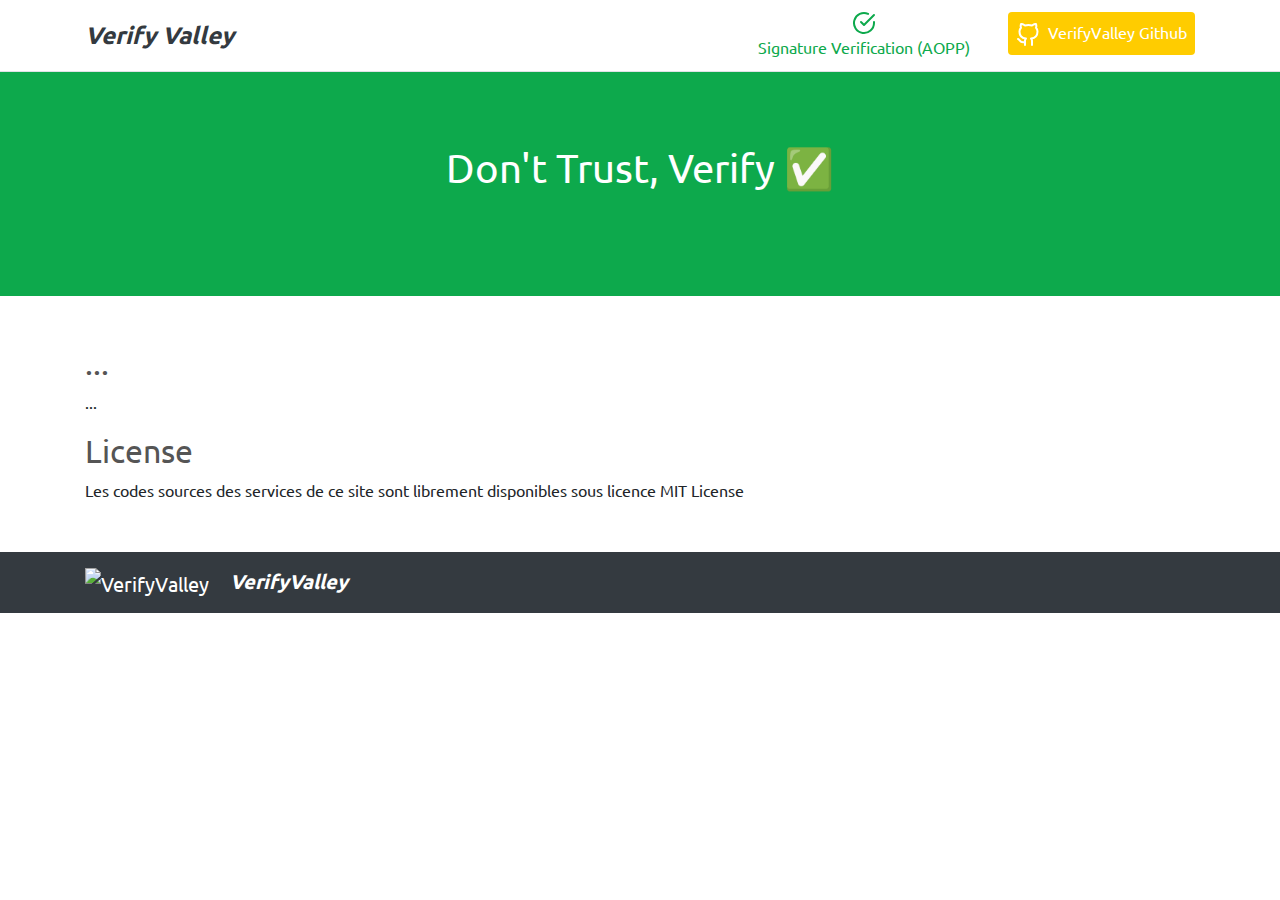
==== index.html @ d8a96201 "First draft" ====
<!DOCTYPE html>
<html lang="en">
<head>
    <meta charset="UTF-8" />

    <title>VerifyValley - Don't Trust, Verify</title>
    <meta name="description"    content=""/>
    <meta name="keywords"       content=""/>
    
    <meta name="robots"         content="index,follow"/>
    <meta name="rating"         content="safe for kids"/>
    <meta name="revisit-after"  content="14 days"/>
    <meta name="author"         content="VerifyValley"/>

    <meta name="geo.placename"  content="France"/>

    <meta property="og:type"        content="website"/>
    <meta property="og:site_name"   content="VerifyValley"/>
    <meta property="og:locale"      content="fr_FR"/>

    <meta name="theme-color" content="#000000">
    
    <link rel="shortcut icon"   type="image/ico"    href="./images/favicon.png"  />
    
    <meta name="viewport" content="width=device-width, initial-scale=1.0"/>

    <link rel="stylesheet" href="./lib/bootstrap/bootstrap-4.3.1/css/bootstrap.min.css"/>

    <link rel="stylesheet"          media="all"     type="text/css"     href="./styles/design.css"   />
</head>
<body>
    <header class="navbar fixed-top navbar-expand-lg bg-white border-bottom py-0 d-print-none" role="header">
        <nav class="container py-0">
            <div class="navbar-header">
                <a href="/" class="navbar-brand" rel="home" title="VerifyValley">
                    <!-- <img style="max-height:50px;" src="images/logo.png" alt="VerifyValley" class="mr-3"/> --> <span class="h4 font-weight-bold text-dark"><i>Verify Valley</i></span>
                </a>
            </div>
            <nav class="navbar-nav float-left text-nowrap">
                <ul class="row nav">
                    <li class="col nav-item mb-2 mb-lg-0">
                        <a class="nav-link text-center px-2" href="/pages/signature_verification/" title="Get Started">
                            <i data-feather="check-circle"></i><br/>Signature Verification (AOPP)
                        </a>
                    </li>
                    <li class="col nav-item my-2 mb-lg-0">
                        <a class="nav-link px-2 mt-1 btn btn-secondary" href="https://github.com/verifyvalley/" title="Github repositories of Verify Valley" target="_blank">
                            <i data-feather="github" class="mr-2"></i>VerifyValley Github
                        </a>
                    </li>
                </ul>
            </nav>
        </nav>
    </header>
    <section class="py-5 bg-primary mt-5">
    	<h1 class="py-5 text-center text-white text-capitalize">
    		Don't Trust, Verify ✅ 
    	</h1>
    </section>
    <main class="my-5" role="main">
        <div class="container">
            <h2>...</h2>
            <p>
                ...
            </p>
            <h2>License</h2>
            <p>
                Les codes sources des services de ce site sont librement disponibles sous licence MIT License<br/>
            </p>
        </div>
    </main>
    <footer class="bg-dark mt-5 py-2">
        <div class="container">
            <a href="/" class="navbar-brand text-white" rel="home" title="">
                <img style="max-height:50px;" src="./images/logo.png" alt="VerifyValley" class="mr-3"/> <strong><i>VerifyValley</i></strong>
            </a>
        </div>
    </footer>
    <script type="text/javascript" src="lib/jquery/jquery-3.4.0.min.js"></script>
    <script type="text/javascript" src="lib/bootstrap/bootstrap-4.3.1/js/bootstrap.min.js"></script>
    <script type="text/javascript" src="lib/bootstrap/popper.min.js"></script>
    <script type="text/javascript" src="js/feather.min.js"></script>
    <script type="text/javascript" src="js/main.js"></script>
</body>
</html>
---- styles/design.css ----
﻿
:root {
    --primary:#0DA94C;
    --primary-hover:#1EBA5D;

    --secondary:#ffcc00;
    --secondary-hover:#ddaa00;

    --muted:#555555;
}

/* Font Ubuntu */
@font-face {
  font-family: 'Ubuntu';
  src: url('./fonts/ubuntu/Ubuntu-Light.ttf') format('truetype');
  font-weight: 300;
}

@font-face {
  font-family: 'Ubuntu';
  src: url('./fonts/ubuntu/Ubuntu-Regular.ttf') format('truetype');
  font-weight: 400;
}

@font-face {
  font-family: 'Ubuntu';
  src: url('./fonts/ubuntu/Ubuntu-Bold.ttf') format('truetype');
  font-weight: 700;
}


h1, h2, h3, h4, h5, h6, label {
  color: var(--muted);
}

.text-muted {
  color: var(--muted);
}
.text-primary {
  color: var(--primary);
}
.text-secondary {
  color: var(--secondary);
}

.bg-primary {
  background-color: var(--primary) !important;
}
.bg-secondary {
  background-color: var(--secondary) !important;
}

.btn-primary {
  background-color: var(--primary) !important;
  color: white;
  border: none !important;
}
.btn-primary:hover {
  background-color: var(--primary-hover) !important;
  border: none !important;
}
.btn-secondary {
  background-color: var(--secondary) !important;
  color: white;
  border: none !important;
}
.btn-secondary:hover {
  background-color: var(--secondary-hover) !important;
  border: none !important;
}

body {
  font-family: "Ubuntu", sans-serif;
  line-height: 1.6;
  font-size: 16px;
}

a {
	color: var(--primary);
}
a:hover {
	color: var(--primary-hover);
}

p {
  text-align: justify;
}


header ul.nav li.nav-item a.nav-link {
	border-bottom : 3px solid transparent;
}
header ul.nav li.nav-item a.nav-link.active {
  color: var(--primary-hover) !important;
  border-bottom : 3px solid var(--primary-hover);
}

header ul.nav li.nav-item a.nav-link:hover {
	border-bottom : 3px solid var(--primary-hover);
}


aside nav a.nav-link{
  color: var(--muted) !important;
}
aside nav a.nav-link:hover{
  color: var(--primary-hover) !important;
}
aside nav a.nav-link.active{
  color: var(--primary) !important;
  border-color: var(--primary) !important;
}

.flag {
  border-radius: 2px; 
  margin-top: -2px !important;
  height: 15px;
  max-width: 25px !important;
  border: 1px solid #eee;
}
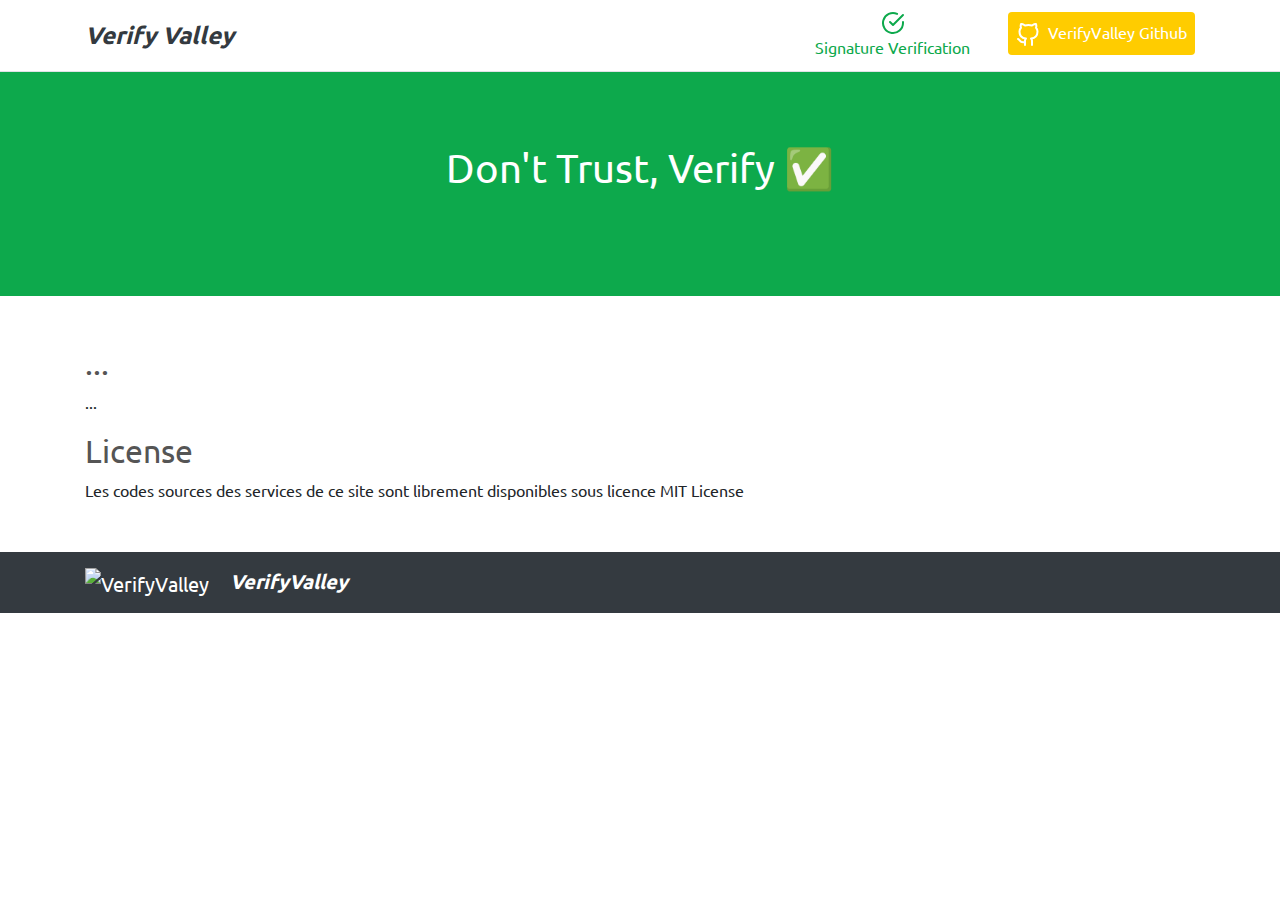
==== commit b7246419: "Suppression des mentions AOPP + lien form->js" ====
--- a/index.html
+++ b/index.html
@@ -40,7 +40,7 @@
                 <ul class="row nav">
                     <li class="col nav-item mb-2 mb-lg-0">
                         <a class="nav-link text-center px-2" href="/pages/signature_verification/" title="Get Started">
-                            <i data-feather="check-circle"></i><br/>Signature Verification (AOPP)
+                            <i data-feather="check-circle"></i><br/>Signature Verification
                         </a>
                     </li>
                     <li class="col nav-item my-2 mb-lg-0">
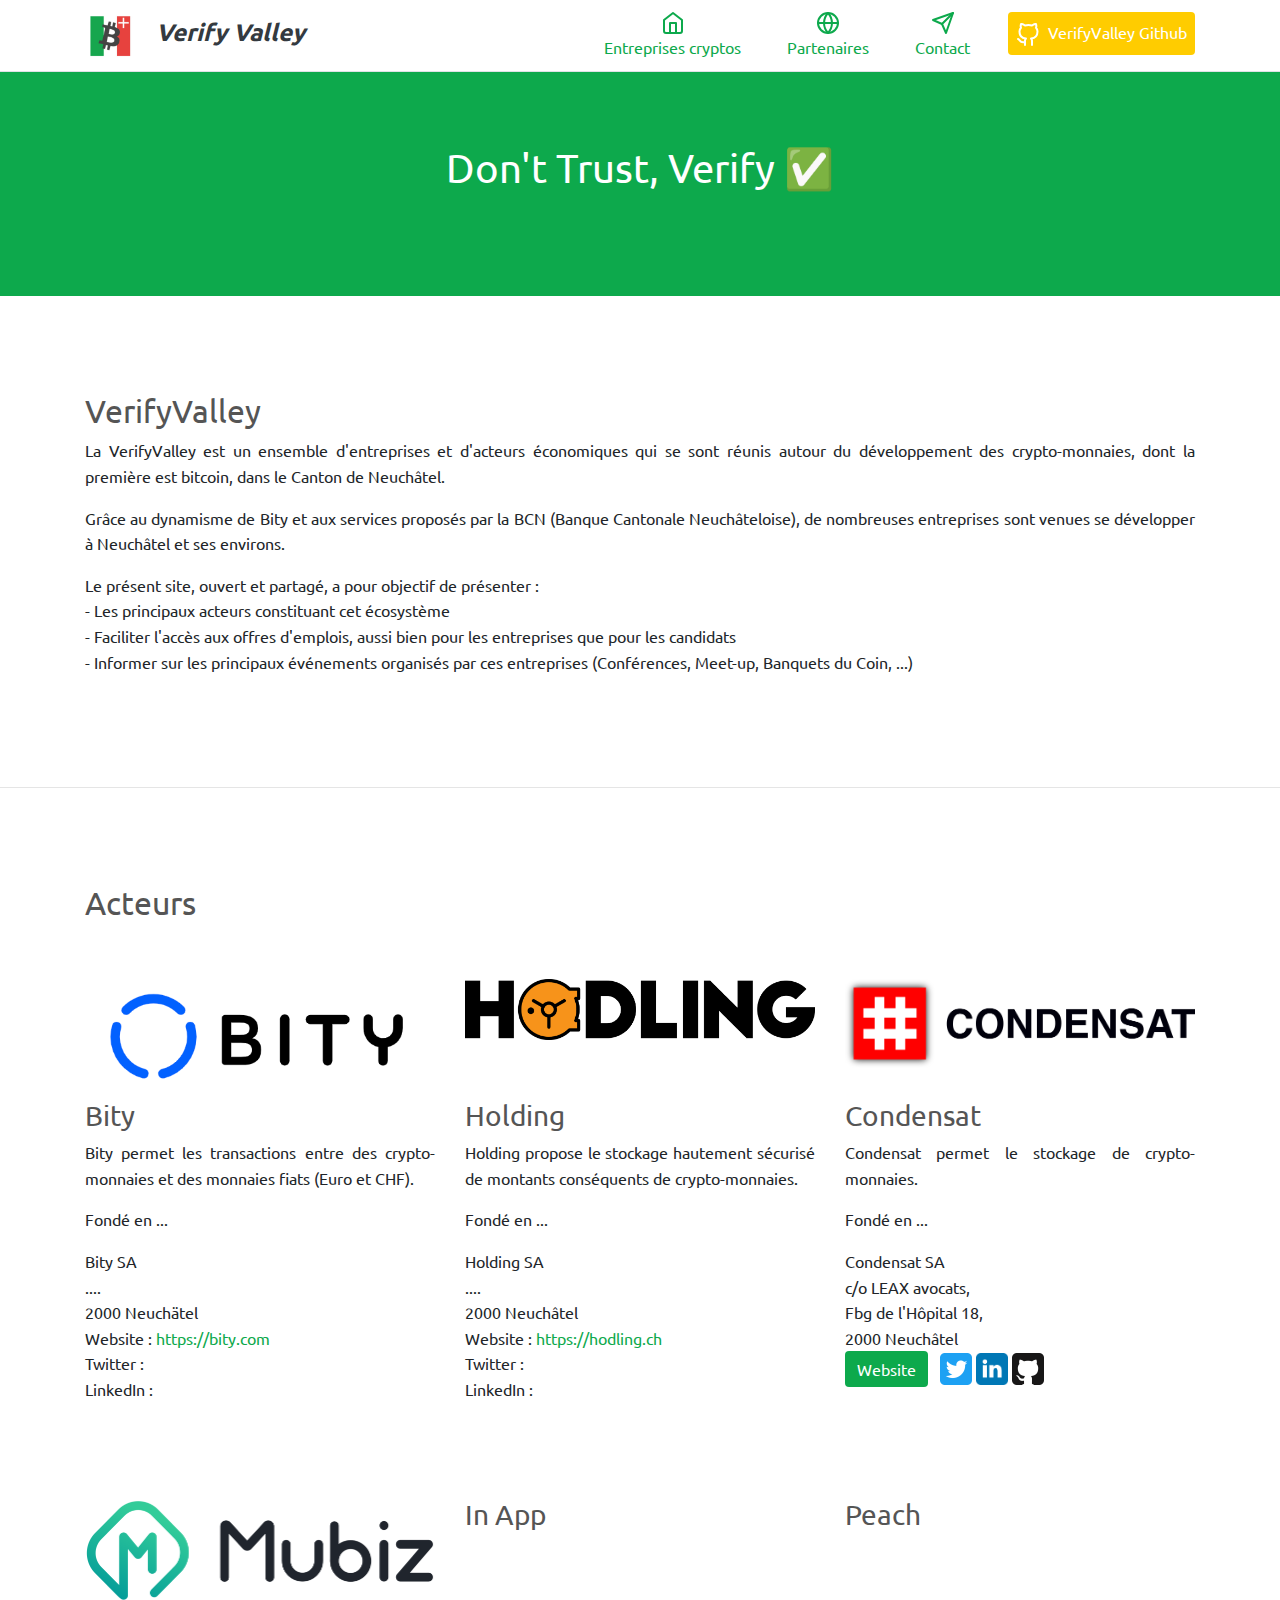
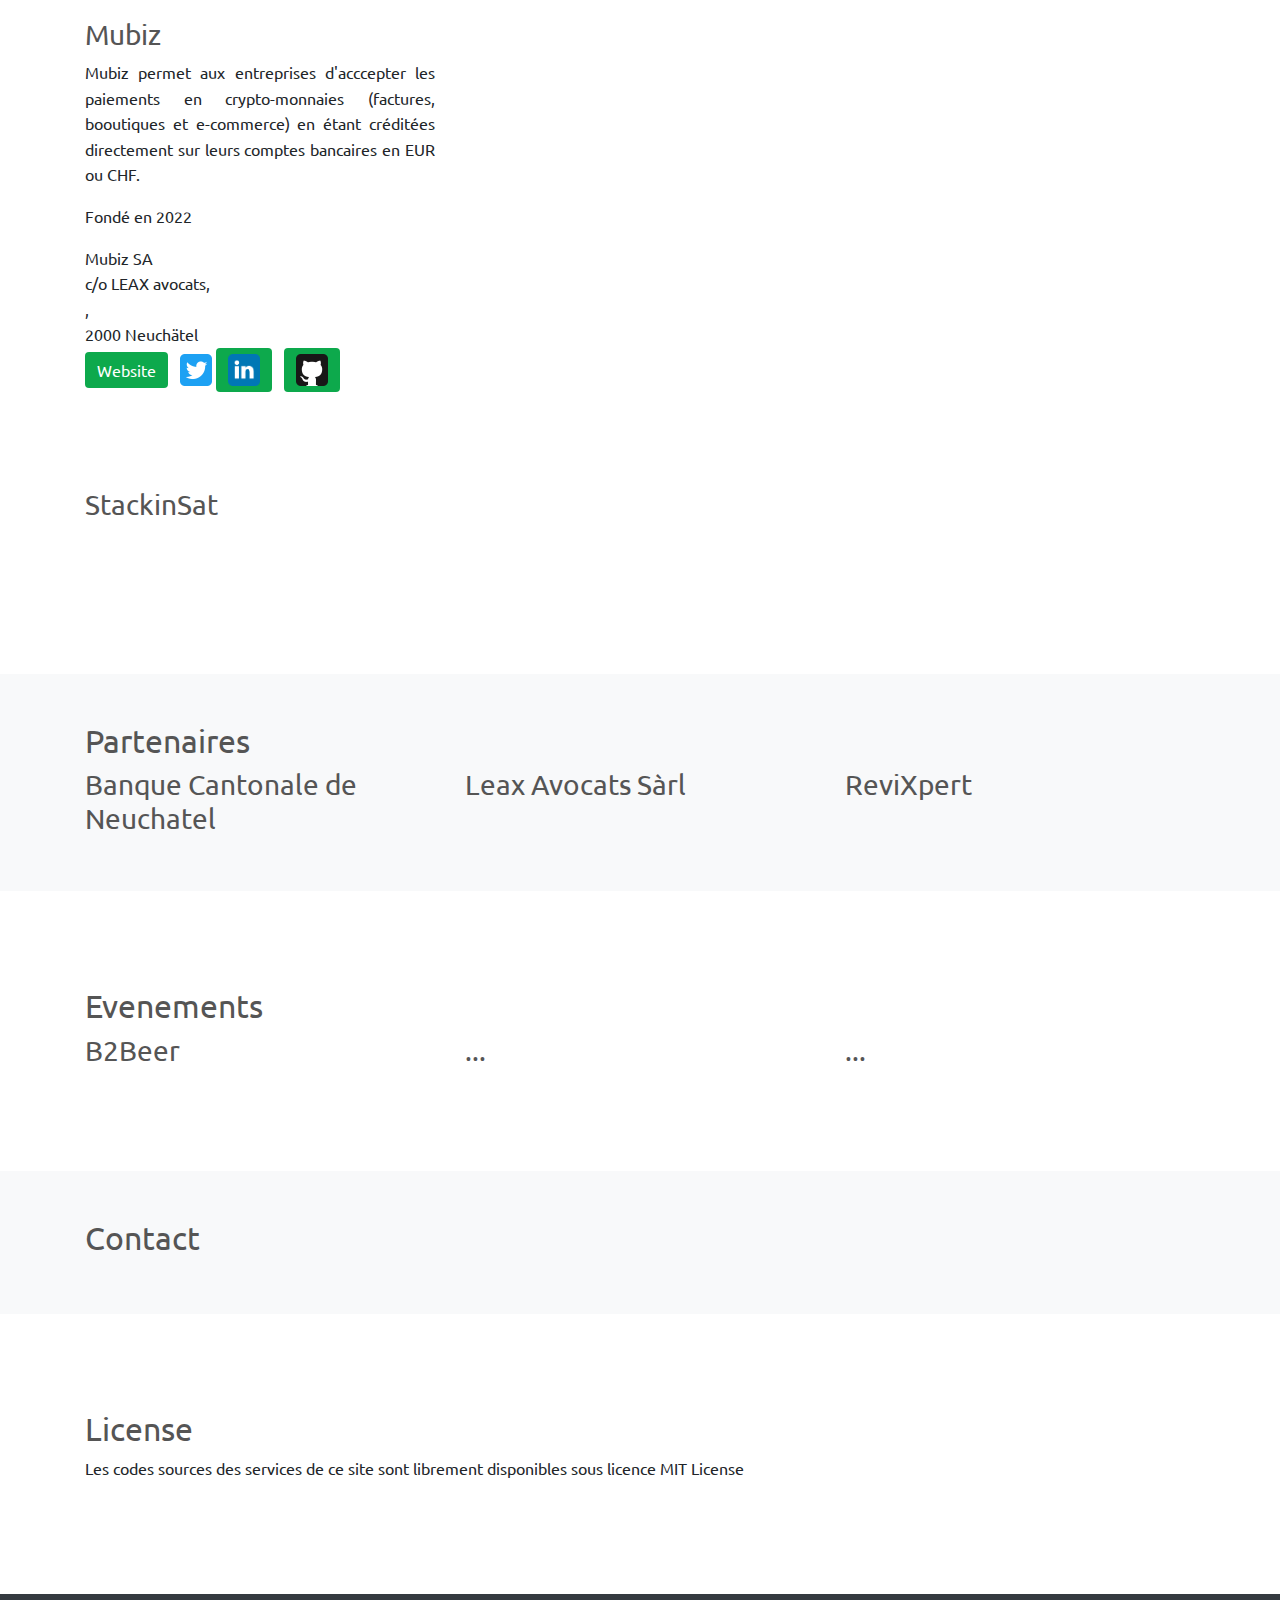
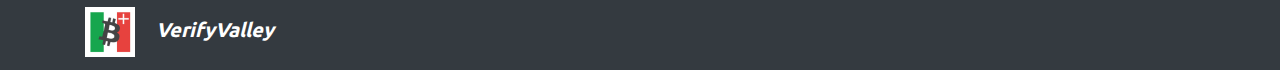
==== commit ea98d674: "Ajout d'une structure à la page + début du contenu + logos" ====
--- a/index.html
+++ b/index.html
@@ -12,15 +12,15 @@
     <meta name="revisit-after"  content="14 days"/>
     <meta name="author"         content="VerifyValley"/>
 
-    <meta name="geo.placename"  content="France"/>
+    <meta name="geo.placename"  content="Switzerland"/>
 
     <meta property="og:type"        content="website"/>
     <meta property="og:site_name"   content="VerifyValley"/>
-    <meta property="og:locale"      content="fr_FR"/>
+    <meta property="og:locale"      content="fr_CH"/>
 
     <meta name="theme-color" content="#000000">
     
-    <link rel="shortcut icon"   type="image/ico"    href="./images/favicon.png"  />
+    <link rel="shortcut icon"   type="image/ico"    href="./images/verifyvalley-logo.jpg"  />
     
     <meta name="viewport" content="width=device-width, initial-scale=1.0"/>
 
@@ -33,16 +33,31 @@
         <nav class="container py-0">
             <div class="navbar-header">
                 <a href="/" class="navbar-brand" rel="home" title="VerifyValley">
-                    <!-- <img style="max-height:50px;" src="images/logo.png" alt="VerifyValley" class="mr-3"/> --> <span class="h4 font-weight-bold text-dark"><i>Verify Valley</i></span>
+                    <img style="max-height:50px;" src="images/verifyvalley-logo.jpg" alt="VerifyValley" class="mr-3"/> <span class="h4 font-weight-bold text-dark"><i>Verify Valley</i></span>
                 </a>
             </div>
             <nav class="navbar-nav float-left text-nowrap">
                 <ul class="row nav">
                     <li class="col nav-item mb-2 mb-lg-0">
+                        <a class="nav-link text-center px-2" href="#entreprises" title="Entreprises cryptos à Neuchâtel">
+                            <i data-feather="home"></i><br/>Entreprises cryptos
+                        </a>
+                    </li>
+                    <li class="col nav-item mb-2 mb-lg-0">
+                        <a class="nav-link text-center px-2" href="#partenaires" title="Entreprises partenaires économiques de la Verify Valley">
+                            <i data-feather="globe"></i><br/>Partenaires
+                        </a>
+                    </li>
+                    <li class="col nav-item mb-2 mb-lg-0">
+                        <a class="nav-link text-center px-2" href="#contact" title="Nous contacter">
+                            <i data-feather="send"></i><br/>Contact
+                        </a>
+                    </li>
+                    <!-- <li class="col nav-item mb-2 mb-lg-0">
                         <a class="nav-link text-center px-2" href="/pages/signature_verification/" title="Get Started">
                             <i data-feather="check-circle"></i><br/>Signature Verification
                         </a>
-                    </li>
+                    </li> -->
                     <li class="col nav-item my-2 mb-lg-0">
                         <a class="nav-link px-2 mt-1 btn btn-secondary" href="https://github.com/verifyvalley/" title="Github repositories of Verify Valley" target="_blank">
                             <i data-feather="github" class="mr-2"></i>VerifyValley Github
@@ -58,21 +73,189 @@
     	</h1>
     </section>
     <main class="my-5" role="main">
-        <div class="container">
-            <h2>...</h2>
-            <p>
-                ...
-            </p>
-            <h2>License</h2>
-            <p>
-                Les codes sources des services de ce site sont librement disponibles sous licence MIT License<br/>
-            </p>
-        </div>
+        <section class="py-5 mt-5">
+            <div class="container">
+                <h2>VerifyValley</h2>
+                <p>
+                    La VerifyValley est un ensemble d'entreprises et d'acteurs économiques qui se sont réunis autour du développement des crypto-monnaies, dont la première est bitcoin, dans le Canton de Neuchâtel.
+                </p>
+                <p>
+                    Grâce au dynamisme de Bity et aux services proposés par la BCN (Banque Cantonale Neuchâteloise), de nombreuses entreprises sont venues se développer à Neuchâtel et ses environs.
+                </p>
+                <p>
+                    Le présent site, ouvert et partagé, a pour objectif de présenter : <br/>
+                    - Les principaux acteurs constituant cet écosystème <br/>
+                    - Faciliter l'accès aux offres d'emplois, aussi bien pour les entreprises que pour les candidats <br/>
+                    - Informer sur les principaux événements organisés par ces entreprises (Conférences, Meet-up, Banquets du Coin, ...)
+                </p>
+            </div>
+        </section>
+        <hr class="my-5" />
+        <section class="py-5 mt-5" id="entreprises">
+            <div class="container">
+                <h2>Acteurs</h2>
+                <div class="row">
+                    <div class="col-md-4 my-5">
+                        <div style="height:120px;">
+                            <img src="images/companies/bity-logo.png" title="Bity" alt="Bity" class="w-100"/>
+                        </div>
+                        <h3>Bity</h3>
+                        <p>
+                            Bity permet les transactions entre des crypto-monnaies et des monnaies fiats (Euro et CHF).
+                        </p>
+                        <p>
+                            Fondé en ...
+                        </p>
+                        Bity SA<br/>
+                        ....<br/>
+                        2000 Neuchätel<br/>
+                        
+                        Website : <a href="https://bity.com" target="_blanck" title="Bity">https://bity.com</a><br/>
+                        Twitter : <br/>
+                        LinkedIn : <br/>
+                    </div>
+                    <div class="col-md-4 my-5">
+                        <div style="height:120px;">
+                            <img src="images/companies/hodling-logo.png" title="Hodling" alt="Hodling" class="w-100"/>
+                        </div>
+                        <h3>Holding</h3>
+                        <p>
+                            Holding propose le stockage hautement sécurisé de montants conséquents de crypto-monnaies.
+                        </p>
+                        <p>
+                            Fondé en ...
+                        </p>
+                        Holding SA<br/>
+                        ....<br/>
+                        2000 Neuchâtel<br/>
+                        Website : <a href="https://hodling.ch" target="_blanck" title="Hodling">https://hodling.ch</a><br/>
+                        Twitter : <br/>
+                        LinkedIn : <br/>
+                    </div>
+                    <div class="col-md-4 my-5">
+                        <div style="height:120px;">
+                            <img src="images/companies/condensat-logo.png" title="Condensat" alt="Condensat" class="w-100"/>
+                        </div>
+                        <h3>Condensat</h3>
+                        <p>
+                            Condensat permet le stockage de crypto-monnaies.
+                        </p>
+                        <p>
+                            Fondé en ...
+                        </p>
+                        Condensat SA<br/>
+                        c/o LEAX avocats,<br/>
+                        Fbg de l'Hôpital 18,<br/>
+                        2000 Neuchâtel<br/>
+                        <a class="btn btn-primary mr-2" href="https://www.condensat.tech" target="_blanck" title="Condensat">Website</a>
+                        <a href="https://twitter.com/condensat_bank" target="_blanck" title="Condensat">
+                            <img src="images/social/twitter.png" title="Hodling" alt="Hodling" class="icon"/>
+                        </a>
+                        <a href="https://www.linkedin.com/company/condensat-technologies/" target="_blanck" title="Condensat">
+                            <img src="images/social/linkedin.png" title="Hodling" alt="Hodling" class="icon"/>
+                        </a>
+                        <a href="https://www.github.com/condensat" target="_blanck" title="Condensat">
+                            <img src="images/social/github.png" title="Hodling" alt="Hodling" class="icon"/>
+                        </a>
+                    </div>
+                </div>
+                <div class="row">
+                    <div class="col-md-4 my-5">
+                        <div style="height:120px;">
+                            <img src="images/companies/mubiz-logo.png" title="Mubiz" alt="Mubiz" class="w-100"/>
+                        </div>
+                        <h3>Mubiz</h3>
+                        <p>
+                            Mubiz permet aux entreprises d'acccepter les paiements en crypto-monnaies (factures, booutiques et e-commerce) en étant créditées directement sur leurs comptes bancaires en EUR ou CHF.
+                        </p>
+                        <p>
+                            Fondé en 2022
+                        </p>
+                        Mubiz SA<br/>
+                        c/o LEAX avocats,<br/>
+                        ,<br/>
+                        2000 Neuchätel<br/>
+                        <a class="btn btn-primary mr-2" href="https://mubiz.com" target="_blanck" title="Mubiz">Website</a>
+                        <a href="https://twitter.com/mubiz_fr" target="_blanck" title="Mubiz">
+                            <img src="images/social/twitter.png" title="Mubiz" alt="Mubiz" class="icon"/>
+                        </a>
+                        <a class="btn btn-primary mr-2" href="https://www.linkedin.com/company/mubizsa/" target="_blanck" title="Mubiz">
+                            <img src="images/social/linkedin.png" title="Mubiz" alt="Mubiz" class="icon"/>
+                        </a>
+                        <a class="btn btn-primary mr-2" href="https://www.github.com/mubizinc" target="_blanck" title="Mubiz">
+                            <img src="images/social/github.png" title="Mubiz" alt="Mubiz" class="icon"/>
+                        </a>
+                    </div>
+                    <div class="col-md-4 my-5">
+                        <h3>In App</h3>
+                    </div>
+                    <div class="col-md-4 my-5">
+                        <h3>Peach</h3>
+                    </div>
+                </div>
+                <div class="row">
+                    <div class="col-md-4 my-5">
+                        <h3>StackinSat</h3>
+                    </div>
+                    <div class="col-md-4 my-5">
+                        
+                    </div>
+                    <div class="col-md-4 my-5">
+                        
+                    </div>
+                </div>
+            </div>
+        </section>
+        <section class="py-5 bg-light mt-5" id="partenaires">
+            <div class="container">
+                <h2>Partenaires</h2>
+                <div class="row">
+                    <div class="col-md-4">
+                        <h3>Banque Cantonale de Neuchatel</h3>
+                    </div>
+                    <div class="col-md-4">
+                        <h3>Leax Avocats Sàrl</h3>
+                    </div>
+                    <div class="col-md-4">
+                        <h3>ReviXpert</h3>
+                    </div>
+                </div>
+            </div>
+        </section>
+        <section class="py-5 mt-5" id="events">
+            <div class="container">
+                <h2>Evenements</h2>
+                <div class="row">
+                    <div class="col-md-4">
+                        <h3>B2Beer</h3>
+                    </div>
+                    <div class="col-md-4">
+                        <h3>...</h3>
+                    </div>
+                    <div class="col-md-4">
+                        <h3>...</h3>
+                    </div>
+                </div>
+            </div>
+        </section>
+        <section class="py-5 bg-light mt-5" id="contact">
+            <div class="container">
+                <h2>Contact</h2>
+            </div>
+        </section>
+        <section class="py-5 mt-5" id="license">
+            <div class="container">
+                <h2>License</h2>
+                <p>
+                    Les codes sources des services de ce site sont librement disponibles sous licence MIT License<br/>
+                </p>
+            </div>
+        </section>
     </main>
     <footer class="bg-dark mt-5 py-2">
         <div class="container">
             <a href="/" class="navbar-brand text-white" rel="home" title="">
-                <img style="max-height:50px;" src="./images/logo.png" alt="VerifyValley" class="mr-3"/> <strong><i>VerifyValley</i></strong>
+                <img style="max-height:50px;" src="./images/verifyvalley-logo.jpg" alt="VerifyValley" class="mr-3"/> <strong><i>VerifyValley</i></strong>
             </a>
         </div>
     </footer>
--- a/styles/design.css
+++ b/styles/design.css
@@ -117,4 +117,9 @@
   height: 15px;
   max-width: 25px !important;
   border: 1px solid #eee;
-}+}
+
+.icon{
+  height: 32px;
+  width: 32px;
+}
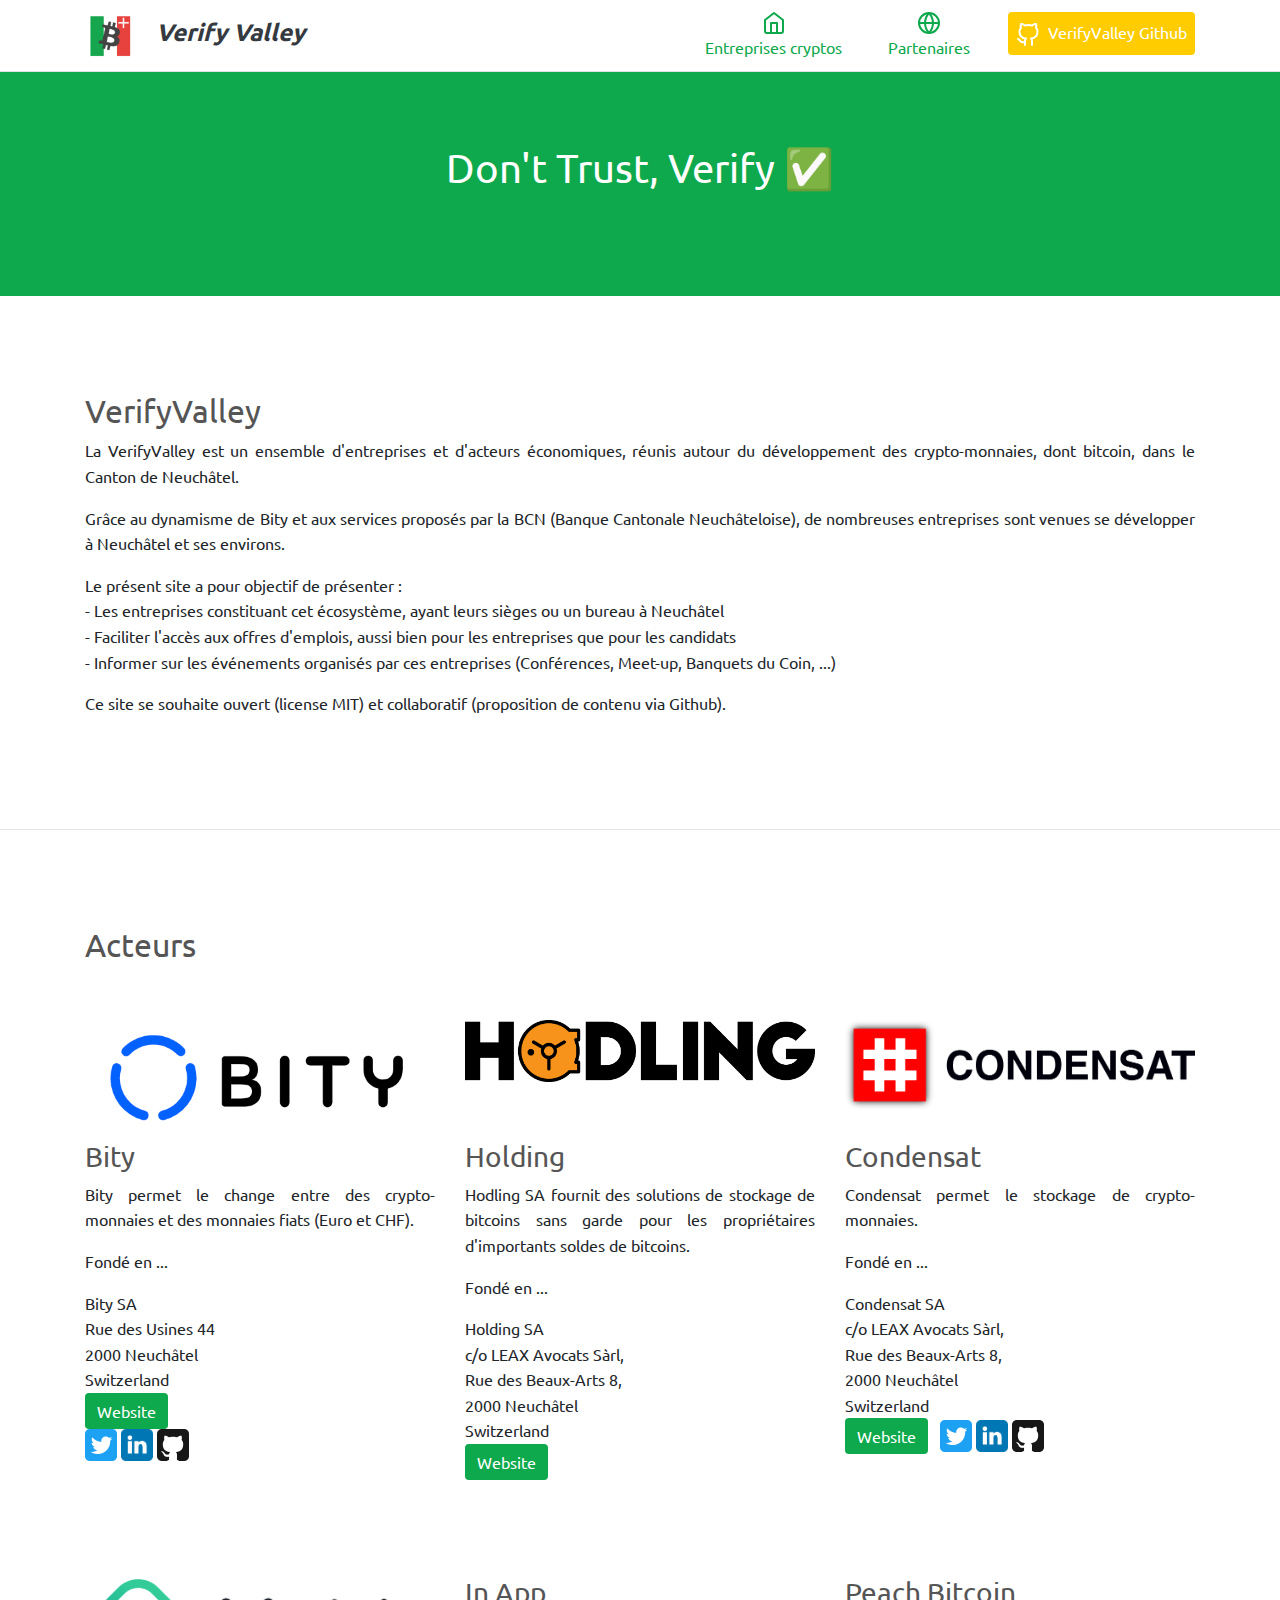
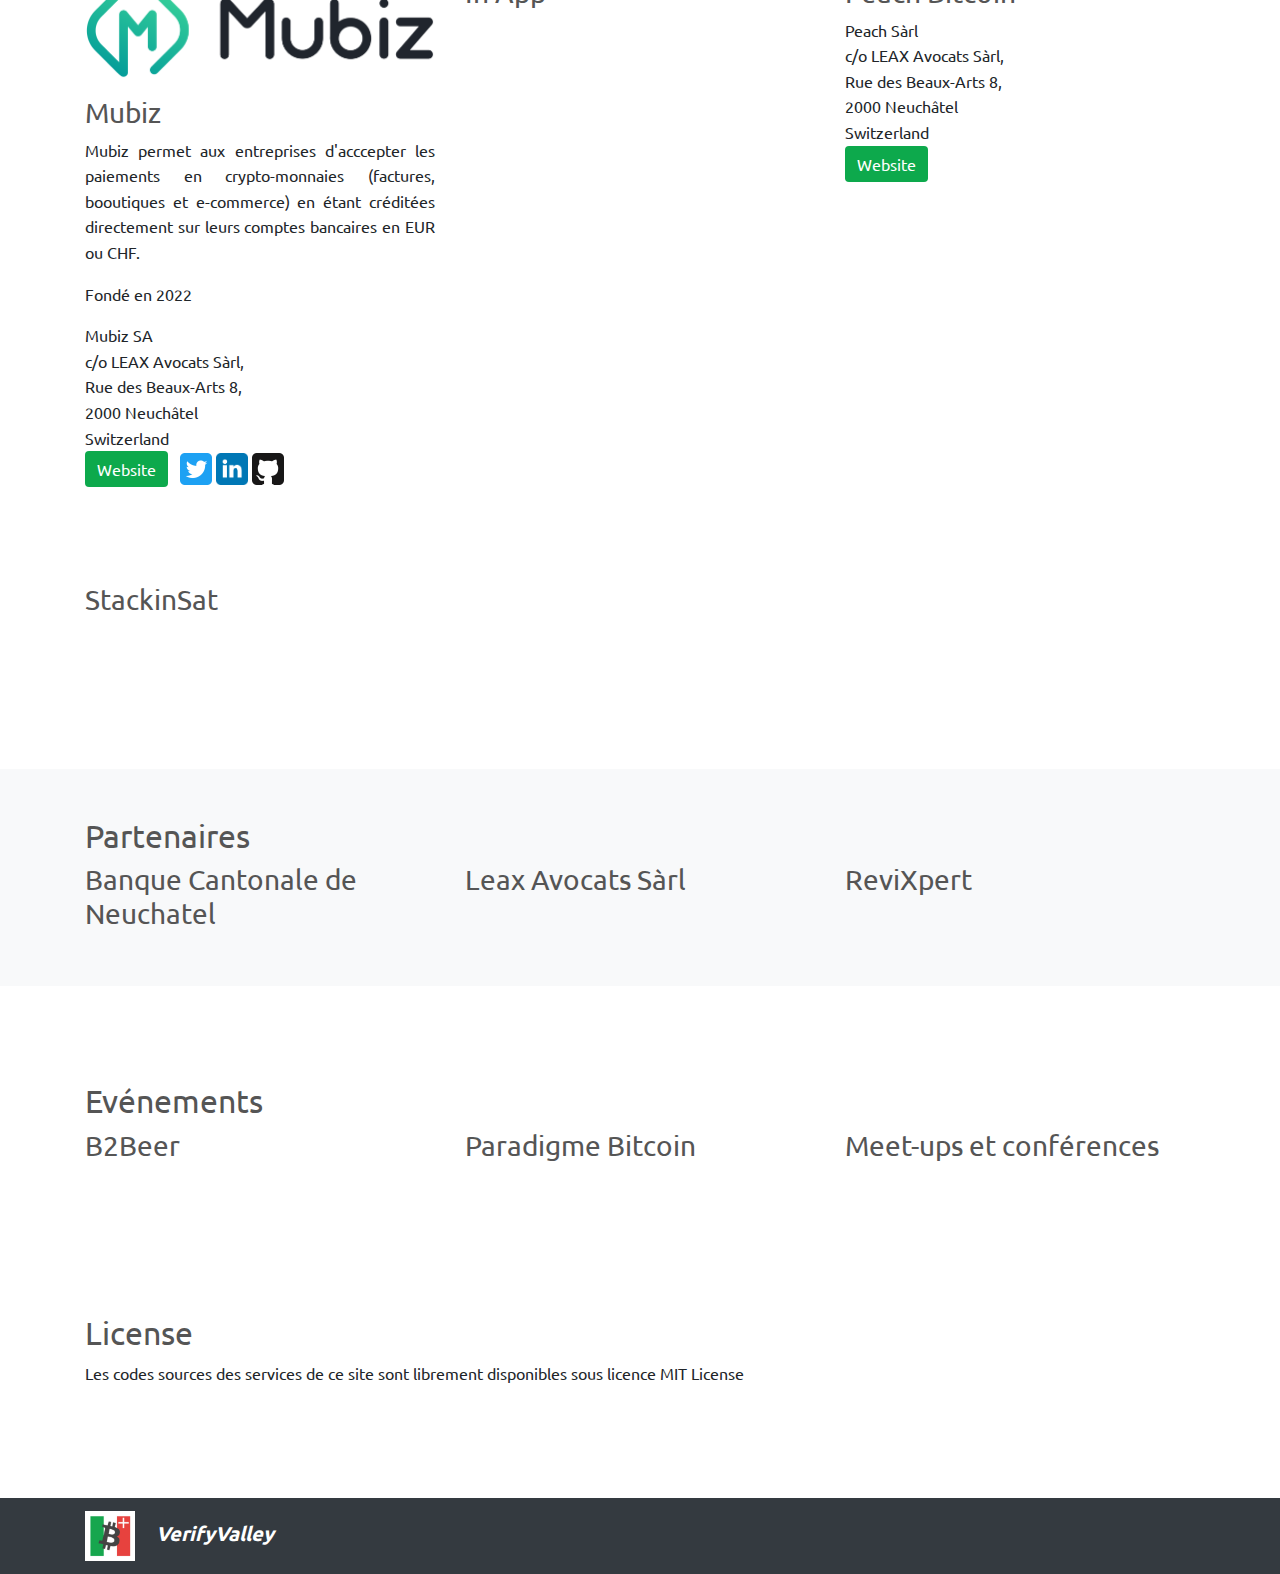
==== commit dee5b56e: "Comment the contact section + Social links and addresses" ====
--- a/index.html
+++ b/index.html
@@ -48,11 +48,11 @@
                             <i data-feather="globe"></i><br/>Partenaires
                         </a>
                     </li>
-                    <li class="col nav-item mb-2 mb-lg-0">
+                    <!-- <li class="col nav-item mb-2 mb-lg-0">
                         <a class="nav-link text-center px-2" href="#contact" title="Nous contacter">
                             <i data-feather="send"></i><br/>Contact
                         </a>
-                    </li>
+                    </li> -->
                     <!-- <li class="col nav-item mb-2 mb-lg-0">
                         <a class="nav-link text-center px-2" href="/pages/signature_verification/" title="Get Started">
                             <i data-feather="check-circle"></i><br/>Signature Verification
@@ -77,16 +77,19 @@
             <div class="container">
                 <h2>VerifyValley</h2>
                 <p>
-                    La VerifyValley est un ensemble d'entreprises et d'acteurs économiques qui se sont réunis autour du développement des crypto-monnaies, dont la première est bitcoin, dans le Canton de Neuchâtel.
+                    La VerifyValley est un ensemble d'entreprises et d'acteurs économiques, réunis autour du développement des crypto-monnaies, dont bitcoin, dans le Canton de Neuchâtel.
                 </p>
                 <p>
                     Grâce au dynamisme de Bity et aux services proposés par la BCN (Banque Cantonale Neuchâteloise), de nombreuses entreprises sont venues se développer à Neuchâtel et ses environs.
                 </p>
                 <p>
-                    Le présent site, ouvert et partagé, a pour objectif de présenter : <br/>
-                    - Les principaux acteurs constituant cet écosystème <br/>
+                    Le présent site a pour objectif de présenter : <br/>
+                    - Les entreprises constituant cet écosystème, ayant leurs sièges ou un bureau à Neuchâtel<br/>
                     - Faciliter l'accès aux offres d'emplois, aussi bien pour les entreprises que pour les candidats <br/>
-                    - Informer sur les principaux événements organisés par ces entreprises (Conférences, Meet-up, Banquets du Coin, ...)
+                    - Informer sur les événements organisés par ces entreprises (Conférences, Meet-up, Banquets du Coin, ...)
+                </p>
+                <p>
+                    Ce site se souhaite ouvert (license MIT) et collaboratif (proposition de contenu via Github).
                 </p>
             </div>
         </section>
@@ -101,18 +104,26 @@
                         </div>
                         <h3>Bity</h3>
                         <p>
-                            Bity permet les transactions entre des crypto-monnaies et des monnaies fiats (Euro et CHF).
+                            Bity permet le change entre des crypto-monnaies et des monnaies fiats (Euro et CHF).
                         </p>
                         <p>
                             Fondé en ...
                         </p>
                         Bity SA<br/>
-                        ....<br/>
-                        2000 Neuchätel<br/>
+                        Rue des Usines 44<br/>
+                        2000 Neuchâtel<br/>
+                        Switzerland<br/>
                         
-                        Website : <a href="https://bity.com" target="_blanck" title="Bity">https://bity.com</a><br/>
-                        Twitter : <br/>
-                        LinkedIn : <br/>
+                        <a class="btn btn-primary mr-2" href="https://bity.com" target="_blanck" title="Bity">Website</a><br/>
+                        <a href="https://twitter.com/bity" target="_blanck" title="Bity">
+                            <img src="images/social/twitter.png" title="Bity" alt="Bity" class="icon"/>
+                        </a>
+                        <a href="https://www.linkedin.com/company/bity" target="_blanck" title="Bity">
+                            <img src="images/social/linkedin.png" title="Bity" alt="Bity" class="icon"/>
+                        </a>
+                        <a href="https://www.github.com/BitySA" target="_blanck" title="Bity">
+                            <img src="images/social/github.png" title="Bity" alt="Bity" class="icon"/>
+                        </a>
                     </div>
                     <div class="col-md-4 my-5">
                         <div style="height:120px;">
@@ -120,17 +131,17 @@
                         </div>
                         <h3>Holding</h3>
                         <p>
-                            Holding propose le stockage hautement sécurisé de montants conséquents de crypto-monnaies.
+                            Hodling SA fournit des solutions de stockage de bitcoins sans garde pour les propriétaires d'importants soldes de bitcoins.
                         </p>
                         <p>
                             Fondé en ...
                         </p>
                         Holding SA<br/>
-                        ....<br/>
-                        2000 Neuchâtel<br/>
-                        Website : <a href="https://hodling.ch" target="_blanck" title="Hodling">https://hodling.ch</a><br/>
-                        Twitter : <br/>
-                        LinkedIn : <br/>
+                        c/o LEAX Avocats Sàrl,<br/>
+                        Rue des Beaux-Arts 8,<br/>
+                        2000 Neuchâtel<br/>
+                        Switzerland<br/>
+                        <a class="btn btn-primary mr-2" href="https://hodling.ch" target="_blanck" title="Hodling">Website</a>
                     </div>
                     <div class="col-md-4 my-5">
                         <div style="height:120px;">
@@ -144,18 +155,19 @@
                             Fondé en ...
                         </p>
                         Condensat SA<br/>
-                        c/o LEAX avocats,<br/>
-                        Fbg de l'Hôpital 18,<br/>
-                        2000 Neuchâtel<br/>
+                        c/o LEAX Avocats Sàrl,<br/>
+                        Rue des Beaux-Arts 8,<br/>
+                        2000 Neuchâtel<br/>
+                        Switzerland<br/>
                         <a class="btn btn-primary mr-2" href="https://www.condensat.tech" target="_blanck" title="Condensat">Website</a>
                         <a href="https://twitter.com/condensat_bank" target="_blanck" title="Condensat">
-                            <img src="images/social/twitter.png" title="Hodling" alt="Hodling" class="icon"/>
+                            <img src="images/social/twitter.png" title="Condensat" alt="Condensat" class="icon"/>
                         </a>
                         <a href="https://www.linkedin.com/company/condensat-technologies/" target="_blanck" title="Condensat">
-                            <img src="images/social/linkedin.png" title="Hodling" alt="Hodling" class="icon"/>
+                            <img src="images/social/linkedin.png" title="Condensat" alt="Condensat" class="icon"/>
                         </a>
                         <a href="https://www.github.com/condensat" target="_blanck" title="Condensat">
-                            <img src="images/social/github.png" title="Hodling" alt="Hodling" class="icon"/>
+                            <img src="images/social/github.png" title="Condensat" alt="Condensat" class="icon"/>
                         </a>
                     </div>
                 </div>
@@ -172,17 +184,18 @@
                             Fondé en 2022
                         </p>
                         Mubiz SA<br/>
-                        c/o LEAX avocats,<br/>
-                        ,<br/>
-                        2000 Neuchätel<br/>
+                        c/o LEAX Avocats Sàrl,<br/>
+                        Rue des Beaux-Arts 8,<br/>
+                        2000 Neuchâtel<br/>
+                        Switzerland<br/>
                         <a class="btn btn-primary mr-2" href="https://mubiz.com" target="_blanck" title="Mubiz">Website</a>
                         <a href="https://twitter.com/mubiz_fr" target="_blanck" title="Mubiz">
                             <img src="images/social/twitter.png" title="Mubiz" alt="Mubiz" class="icon"/>
                         </a>
-                        <a class="btn btn-primary mr-2" href="https://www.linkedin.com/company/mubizsa/" target="_blanck" title="Mubiz">
+                        <a href="https://www.linkedin.com/company/mubizsa/" target="_blanck" title="Mubiz">
                             <img src="images/social/linkedin.png" title="Mubiz" alt="Mubiz" class="icon"/>
                         </a>
-                        <a class="btn btn-primary mr-2" href="https://www.github.com/mubizinc" target="_blanck" title="Mubiz">
+                        <a href="https://www.github.com/mubizinc" target="_blanck" title="Mubiz">
                             <img src="images/social/github.png" title="Mubiz" alt="Mubiz" class="icon"/>
                         </a>
                     </div>
@@ -190,7 +203,13 @@
                         <h3>In App</h3>
                     </div>
                     <div class="col-md-4 my-5">
-                        <h3>Peach</h3>
+                        <h3>Peach Bitcoin</h3>
+                        Peach Sàrl<br/>
+                        c/o LEAX Avocats Sàrl,<br/>
+                        Rue des Beaux-Arts 8,<br/>
+                        2000 Neuchâtel<br/>
+                        Switzerland<br/>
+                        <a class="btn btn-primary mr-2" href="https://peachbitcoin.com" target="_blanck" title="PeachBitcoin">Website</a>
                     </div>
                 </div>
                 <div class="row">
@@ -224,25 +243,25 @@
         </section>
         <section class="py-5 mt-5" id="events">
             <div class="container">
-                <h2>Evenements</h2>
+                <h2>Evénements</h2>
                 <div class="row">
                     <div class="col-md-4">
                         <h3>B2Beer</h3>
                     </div>
                     <div class="col-md-4">
-                        <h3>...</h3>
-                    </div>
-                    <div class="col-md-4">
-                        <h3>...</h3>
-                    </div>
-                </div>
-            </div>
-        </section>
-        <section class="py-5 bg-light mt-5" id="contact">
+                        <h3>Paradigme Bitcoin</h3>
+                    </div>
+                    <div class="col-md-4">
+                        <h3>Meet-ups et conférences</h3>
+                    </div>
+                </div>
+            </div>
+        </section>
+<!--         <section class="py-5 bg-light mt-5" id="contact">
             <div class="container">
                 <h2>Contact</h2>
             </div>
-        </section>
+        </section> -->
         <section class="py-5 mt-5" id="license">
             <div class="container">
                 <h2>License</h2>
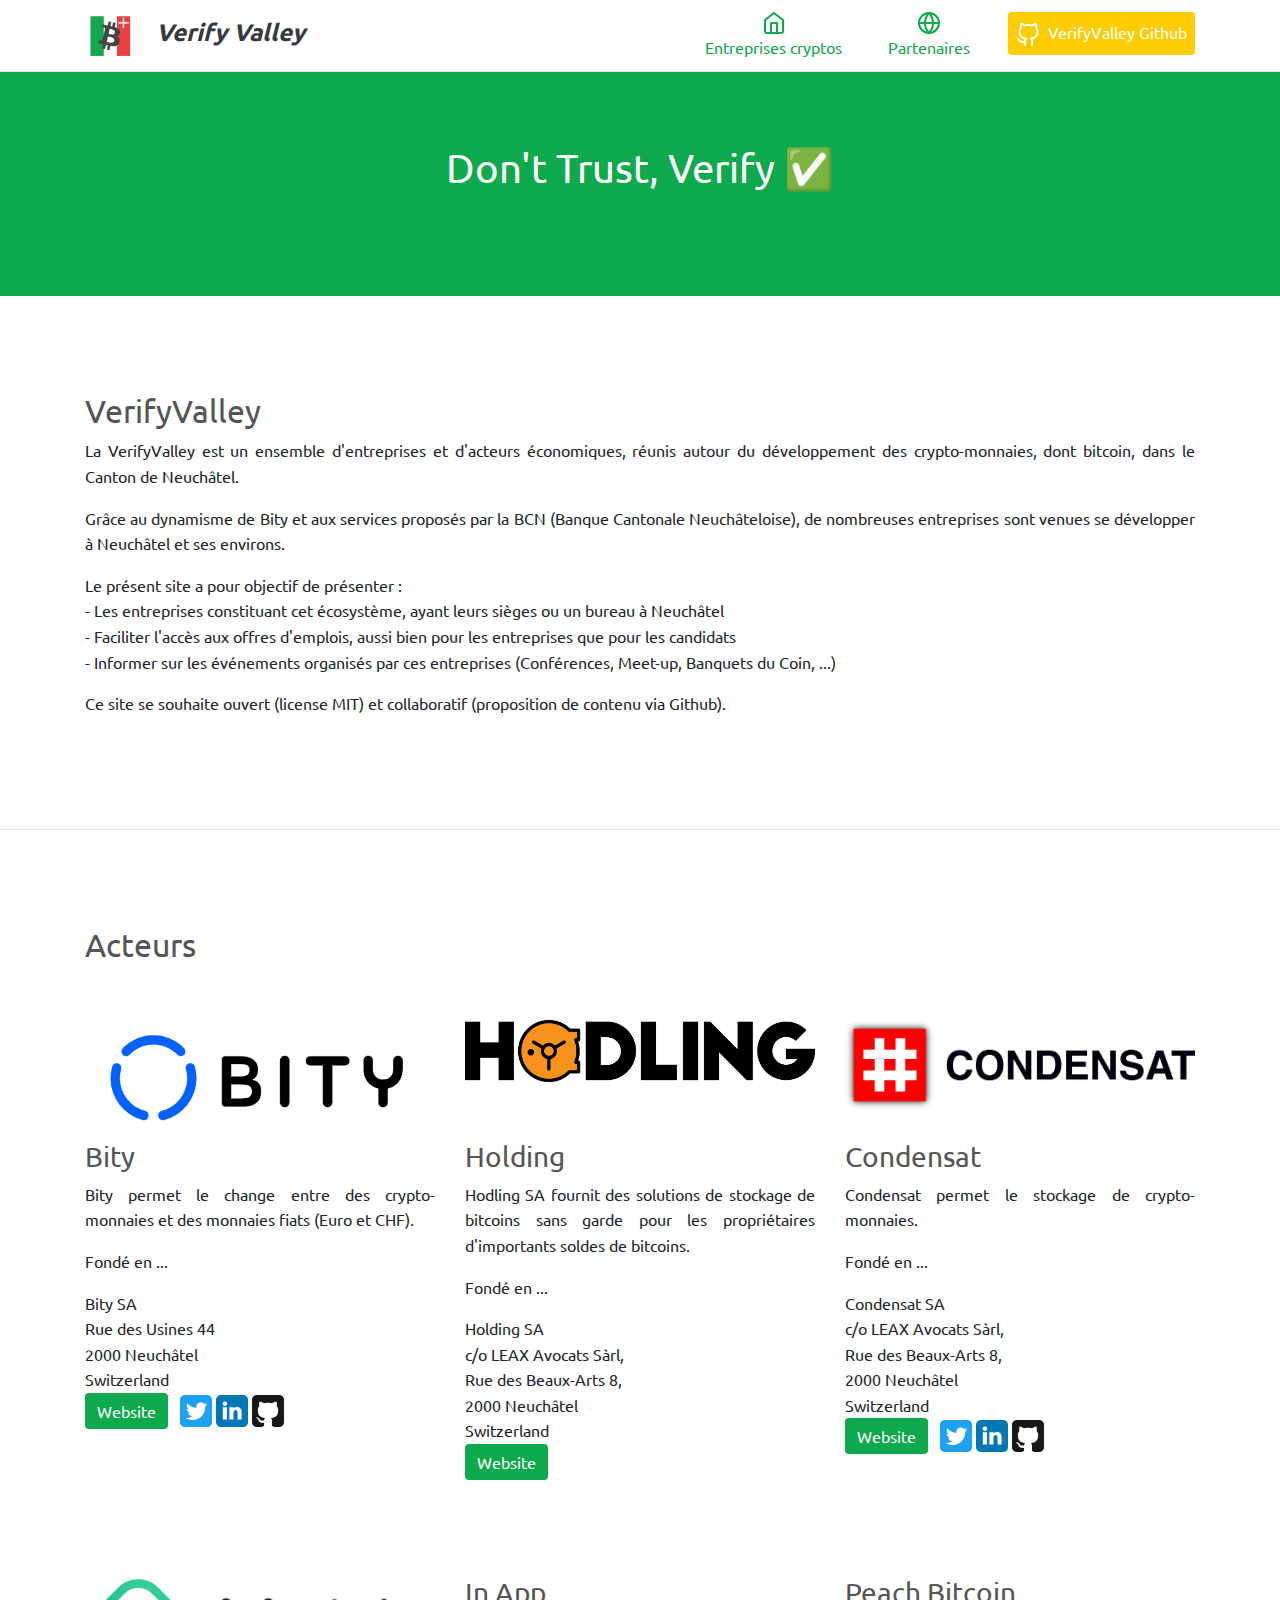
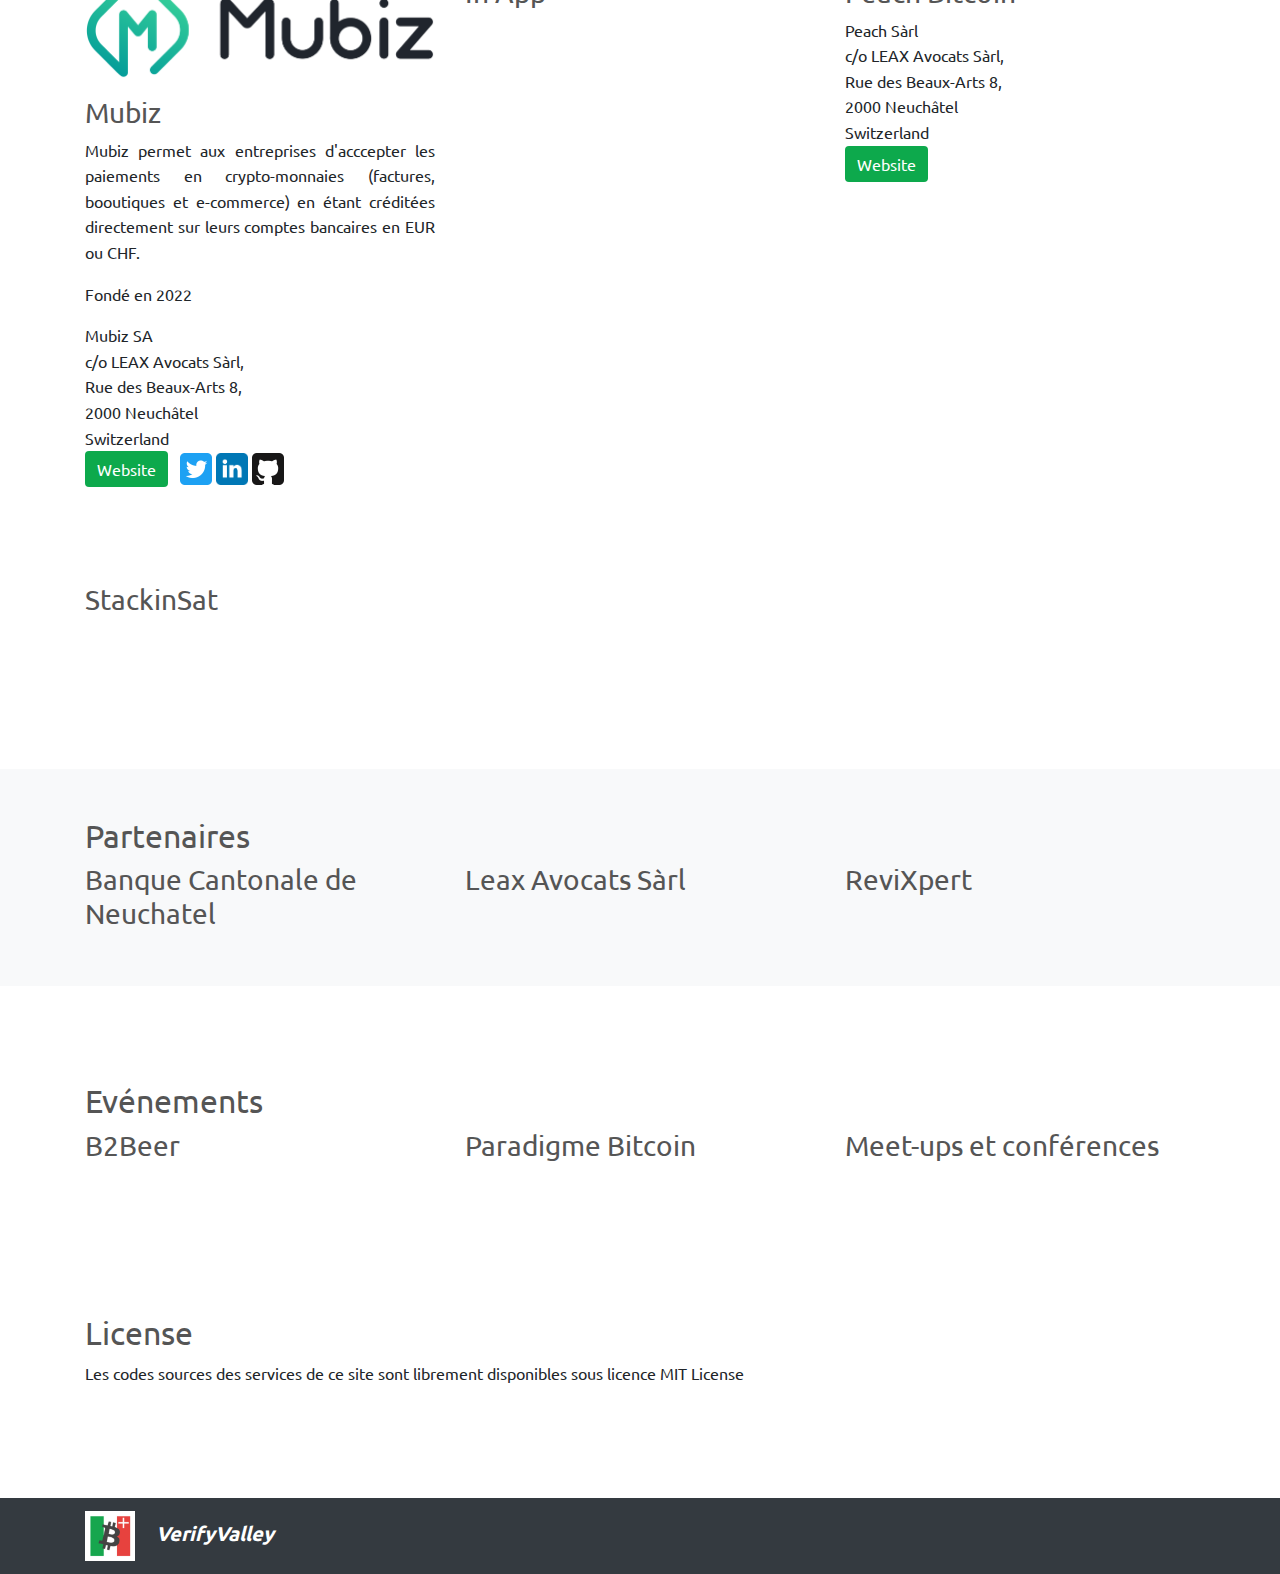
==== commit fc8b09d8: "Typo fix" ====
--- a/index.html
+++ b/index.html
@@ -114,7 +114,7 @@
                         2000 Neuchâtel<br/>
                         Switzerland<br/>
                         
-                        <a class="btn btn-primary mr-2" href="https://bity.com" target="_blanck" title="Bity">Website</a><br/>
+                        <a class="btn btn-primary mr-2" href="https://bity.com" target="_blanck" title="Bity">Website</a>
                         <a href="https://twitter.com/bity" target="_blanck" title="Bity">
                             <img src="images/social/twitter.png" title="Bity" alt="Bity" class="icon"/>
                         </a>
